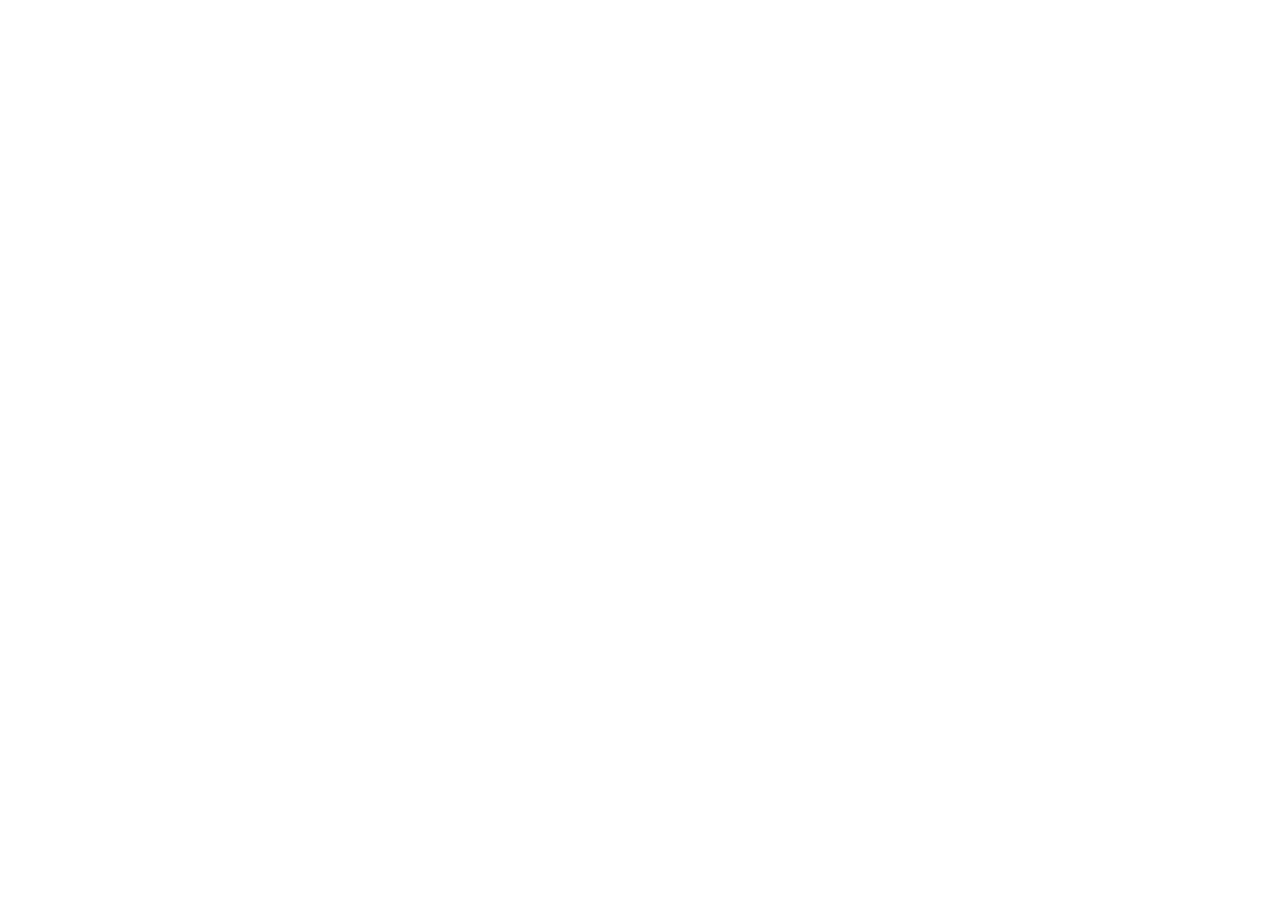
==== index.html @ 7ff457cc "Create index.html for redirecting to application This HTML file redirects users to the Ethical AI Go" ====
<!DOCTYPE html>
<html>
<head>
    <meta charset="UTF-8">
    <meta http-equiv="refresh" content="0; url=https://ethical-ai-governance-sdlc.onrender.com">
    <title>Ethical AI Governance for SDLC</title>
</head>
<body>
    <p>Redirecting to the Ethical AI Governance application...</p>
</body>
</html>
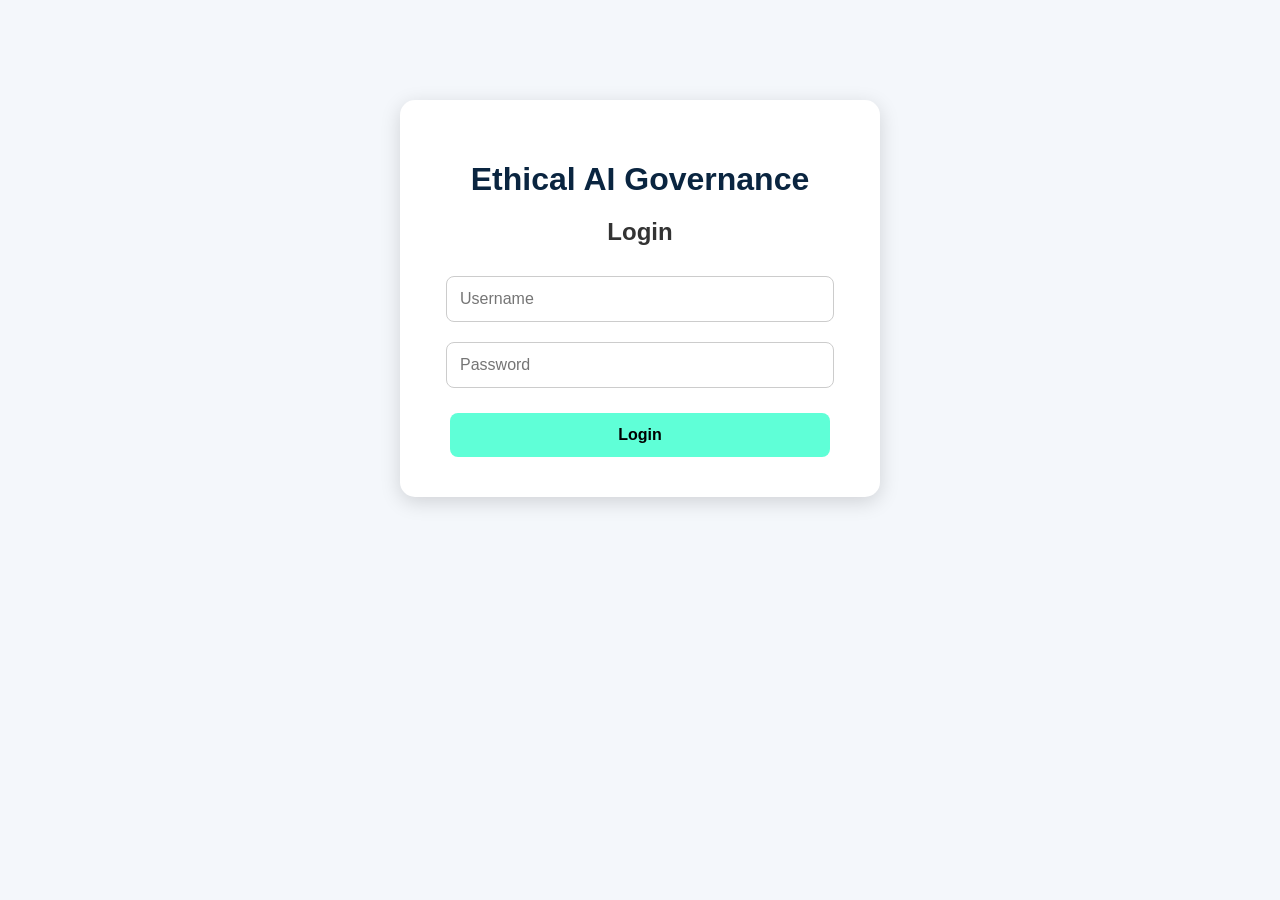
==== commit 0579e786: "Add login form and remove redirection script Removed automatic redirection script and added a login " ====
--- a/index.html
+++ b/index.html
@@ -1,11 +1,96 @@
 <!DOCTYPE html>
-<html>
+<html lang="en">
+
 <head>
     <meta charset="UTF-8">
-    <meta http-equiv="refresh" content="0; url=https://ethical-ai-governance-sdlc.onrender.com">
+    <meta name="viewport" content="width=device-width, initial-scale=1.0">
+
     <title>Ethical AI Governance for SDLC</title>
+
+    <style>
+        body {
+            margin: 0;
+            font-family: Arial, sans-serif;
+            background: #f4f7fb;
+        }
+
+        .login-container {
+            width: 400px;
+            max-width: 90%;
+            margin: 100px auto;
+            padding: 40px;
+            background: white;
+            border-radius: 15px;
+            box-shadow: 0 5px 20px rgba(0,0,0,0.15);
+            text-align: center;
+        }
+
+        h1 {
+            color: #0a2540;
+            margin-bottom: 10px;
+        }
+
+        h2 {
+            color: #333;
+        }
+
+        input {
+            width: 90%;
+            padding: 13px;
+            margin: 10px 0;
+            border: 1px solid #ccc;
+            border-radius: 8px;
+            font-size: 16px;
+        }
+
+        button {
+            width: 95%;
+            padding: 13px;
+            margin-top: 15px;
+            background: #5fffd7;
+            border: none;
+            border-radius: 8px;
+            font-size: 16px;
+            font-weight: bold;
+            cursor: pointer;
+        }
+
+        button:hover {
+            background: #42e6bd;
+        }
+    </style>
 </head>
+
 <body>
-    <p>Redirecting to the Ethical AI Governance application...</p>
+
+    <div class="login-container">
+
+        <h1>Ethical AI Governance</h1>
+
+        <h2>Login</h2>
+
+        <form
+            action="https://ethical-ai-governance-sdlc.onrender.com/"
+            method="POST">
+
+            <input
+                type="text"
+                name="username"
+                placeholder="Username"
+                required>
+
+            <input
+                type="password"
+                name="password"
+                placeholder="Password"
+                required>
+
+            <button type="submit">Login</button>
+
+        </form>
+
+    </div>
+
 </body>
+
 </html>
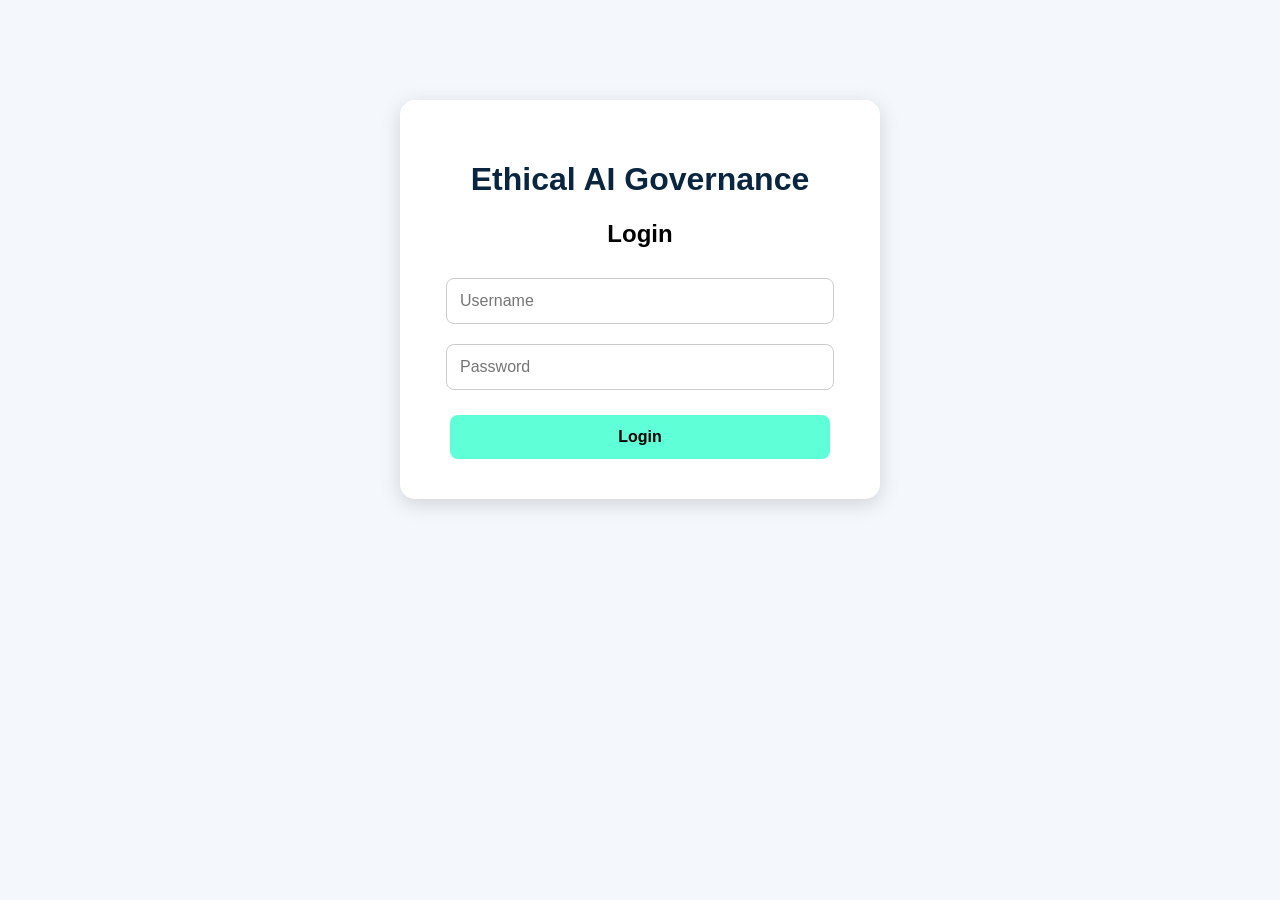
==== commit d95cadc7: "Refactor index.html for style and structure" ====
--- a/index.html
+++ b/index.html
@@ -21,17 +21,12 @@
             padding: 40px;
             background: white;
             border-radius: 15px;
-            box-shadow: 0 5px 20px rgba(0,0,0,0.15);
+            box-shadow: 0 5px 20px rgba(0, 0, 0, 0.15);
             text-align: center;
         }
 
         h1 {
             color: #0a2540;
-            margin-bottom: 10px;
-        }
-
-        h2 {
-            color: #333;
         }
 
         input {
@@ -54,10 +49,6 @@
             font-weight: bold;
             cursor: pointer;
         }
-
-        button:hover {
-            background: #42e6bd;
-        }
     </style>
 </head>
 
@@ -66,12 +57,9 @@
     <div class="login-container">
 
         <h1>Ethical AI Governance</h1>
-
         <h2>Login</h2>
 
-        <form
-            action="https://ethical-ai-governance-sdlc.onrender.com/"
-            method="POST">
+        <form action="https://ethical-ai-governance-sdlc.onrender.com/" method="POST">
 
             <input
                 type="text"
@@ -92,5 +80,4 @@
     </div>
 
 </body>
-
 </html>
